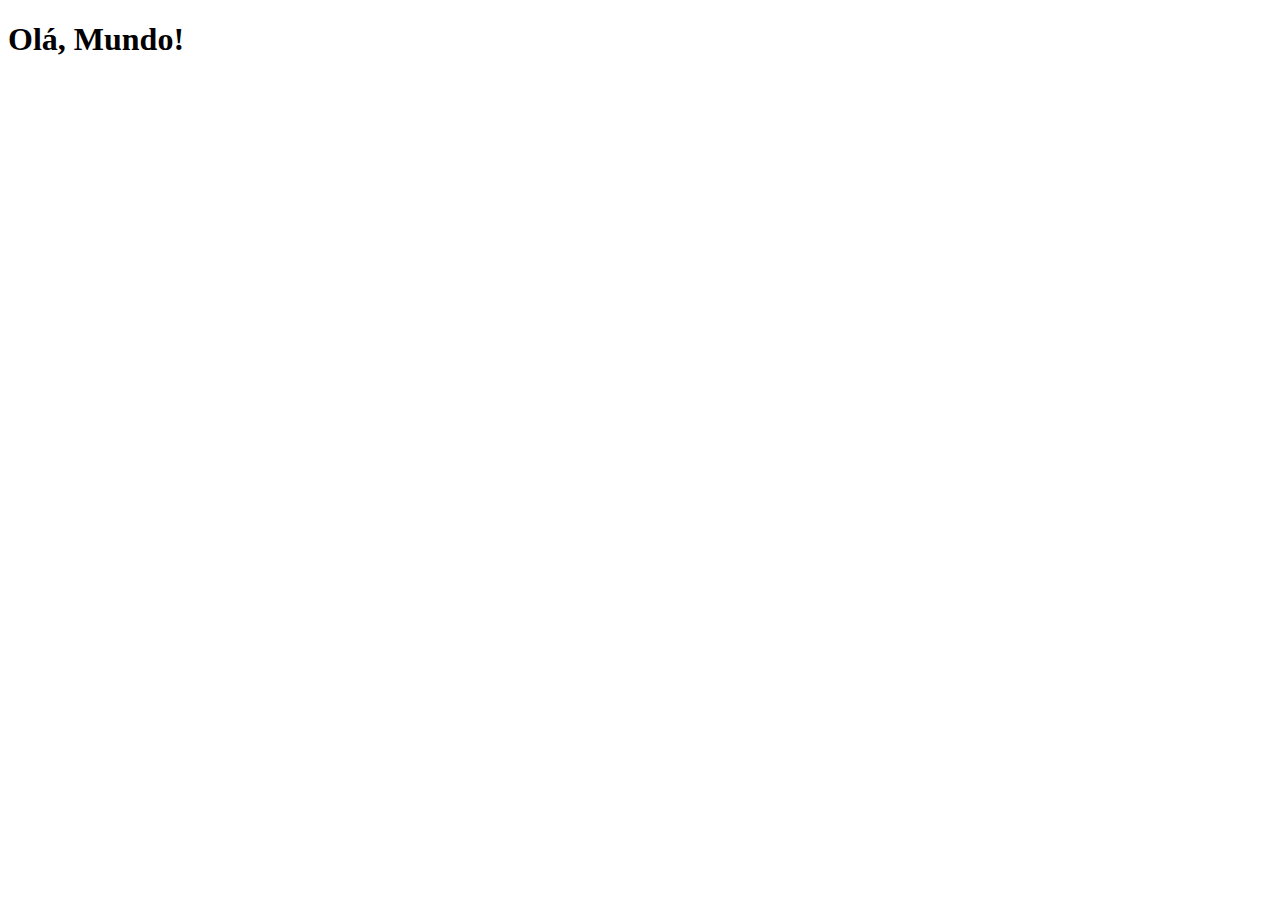
==== index.html @ 4294021a "criei a pagina principal" ====
<!DOCTYPE html>
<html lang="pt-br">
<head>
    <meta charset="UTF-8">
    <meta name="viewport" content="width=device-width, initial-scale=1.0">
    <link rel="shortcut icon" href="favicon.ico" type="image/x-icon">
    <title>Projeto Redes Sociais</title>
</head>
<body>
    <h1>Olá, Mundo!</h1>
</body>
</html>
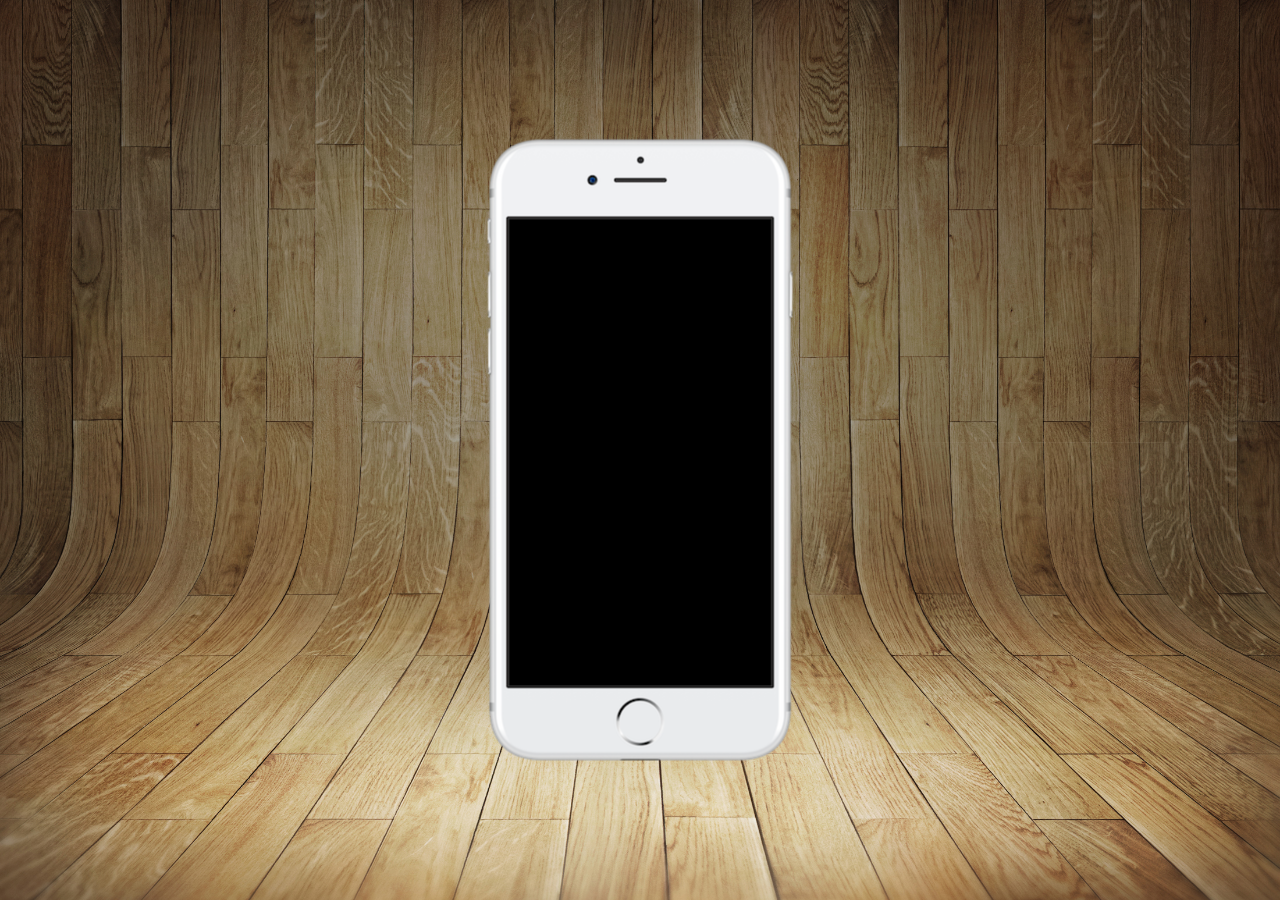
==== commit 17703352: "atualização do projeto" ====
--- a/index.html
+++ b/index.html
@@ -3,10 +3,17 @@
 <head>
     <meta charset="UTF-8">
     <meta name="viewport" content="width=device-width, initial-scale=1.0">
-    <link rel="shortcut icon" href="favicon.ico" type="image/x-icon">
+    <link rel="stylesheet" href="estilos/estilo.css">
     <title>Projeto Redes Sociais</title>
 </head>
 <body>
-    <h1>Olá, Mundo!</h1>
+    <main>
+        <section id="telefone">
+
+        </section>
+        <section id="redes-sociais">
+
+        </section>
+    </main>
 </body>
 </html>--- a/estilos/estilo.css
+++ b/estilos/estilo.css
@@ -0,0 +1,38 @@
+@charset "UTF-8";
+
+* {
+    margin: 0px;
+    padding: 0px;
+    font-family: Arial, Helvetica, sans-serif;
+}
+
+html, body {
+    height: 100vh;
+    width: 100vw;
+    background-color: black;
+}
+
+body {
+    background: url(../imagens/fundo-madeira.jpg) no-repeat top center ;
+    background-size: cover;
+    background-attachment: fixed    ;
+
+}
+
+main {
+    position: relative;
+    height: 100vh;
+}
+
+section#telefone {
+    position: absolute;
+    top: 50%;
+    left: 50%;
+    transform: translate(-50%, -50%);
+
+    height: 627px;
+    width: 311px;
+
+    background: url(../imagens/frame-iphone.png) no-repeat;
+}
+
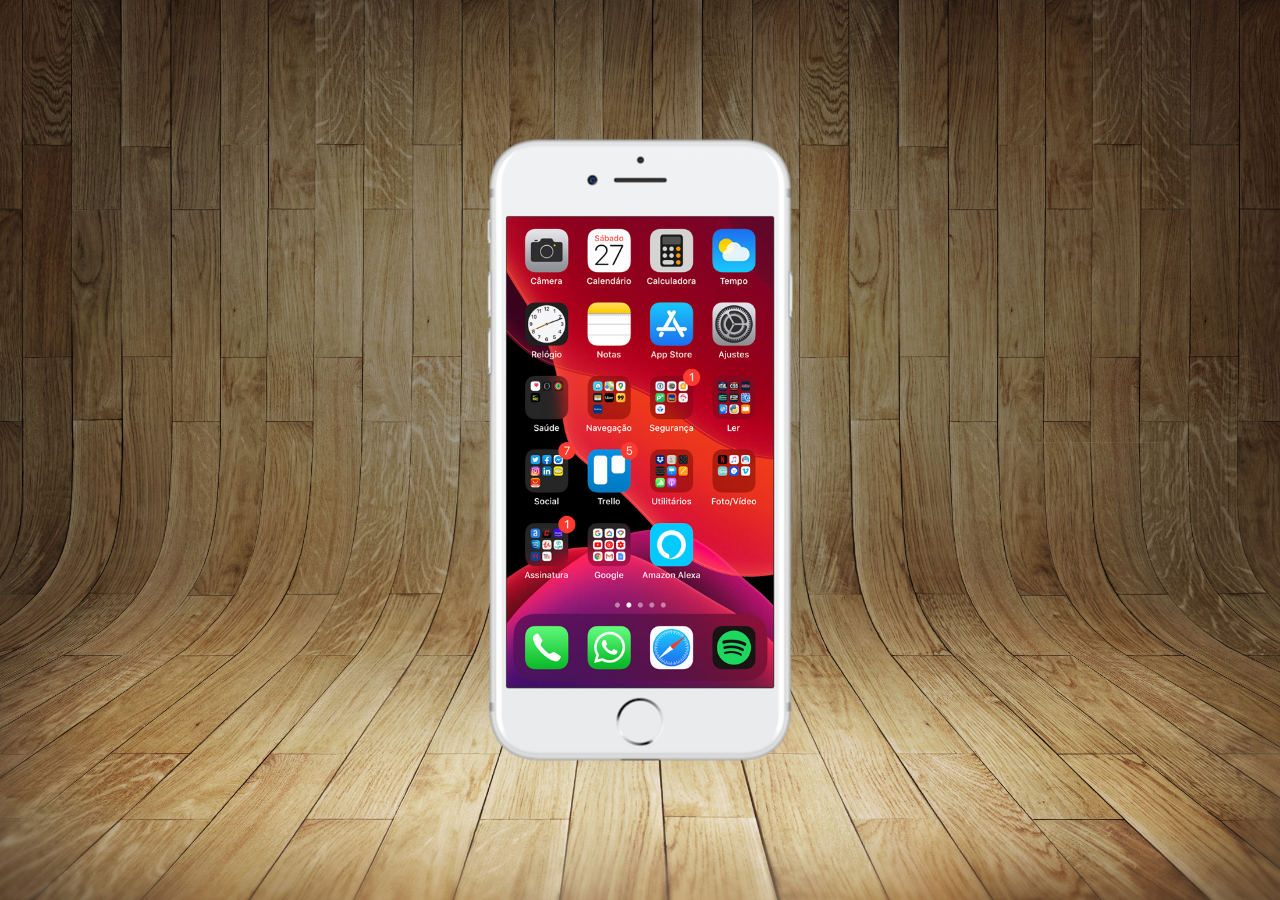
==== commit b4c94ac4: "criei a tela home" ====
--- a/index.html
+++ b/index.html
@@ -9,7 +9,7 @@
 <body>
     <main>
         <section id="telefone">
-
+            <iframe src="home.html" name="tela" id="tela" frameborder="0"></iframe>
         </section>
         <section id="redes-sociais">
 
--- a/estilos/estilo.css
+++ b/estilos/estilo.css
@@ -15,7 +15,7 @@
 body {
     background: url(../imagens/fundo-madeira.jpg) no-repeat top center ;
     background-size: cover;
-    background-attachment: fixed    ;
+    background-attachment: fixed;
 
 }
 
@@ -36,3 +36,11 @@
     background: url(../imagens/frame-iphone.png) no-repeat;
 }
 
+iframe#tela {
+    position: relative;
+    top: 80px;
+    left: 22px;
+    width: 267px;
+    height: 471px
+}
+
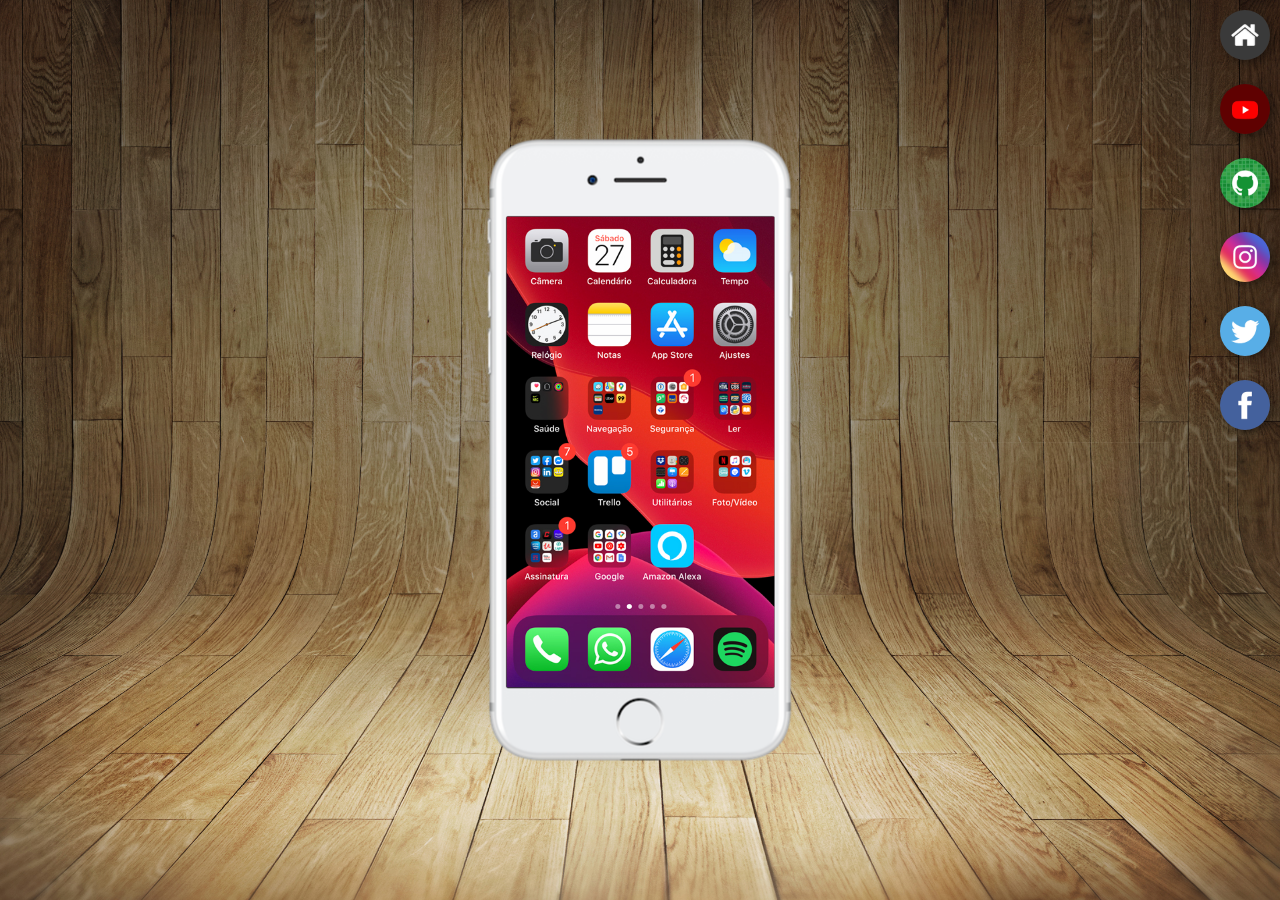
==== commit 472145d7: "fazendo botões funcionarem" ====
--- a/index.html
+++ b/index.html
@@ -12,6 +12,12 @@
             <iframe src="home.html" name="tela" id="tela" frameborder="0"></iframe>
         </section>
         <section id="redes-sociais">
+            <a href="home.html" target="tela"><img src="imagens/logo-home.jpg" alt="Home"></a><br>
+            <a href="youtube.html" target="tela"><img src="imagens/logo-youtube.jpg" alt="Youtube"></a><br>
+            <a href="github.html" target="tela"><img src="imagens/logo-github.jpg" alt="GitHub"></a><br>
+            <a href="instagram.html" target="tela"><img src="imagens/logo-instagram.jpg" alt=""></a><br>
+            <a href="twitter.html" target="tela"><img src="imagens/logo-twitter.jpg" alt="Twitter"></a><br>
+            <a href="facebook.html" target="tela"><img src="imagens/logo-facebook.jpg" alt="Facebook"></a>
 
         </section>
     </main>
--- a/estilos/estilo.css
+++ b/estilos/estilo.css
@@ -40,7 +40,25 @@
     position: relative;
     top: 80px;
     left: 22px;
-    width: 267px;
+    width: 268px;
     height: 471px
 }
 
+section#redes-sociais {
+    text-align: right;
+}
+
+section#redes-sociais img {
+    width: 50px;
+    margin: 10px;
+    border-radius: 50%;
+    box-sizing: border-box;
+    box-shadow: 3px 3px 8px rgba(0, 0, 0, 0.400);
+}
+
+section#redes-sociais img:hover {
+    border: 3px solid rgba(255, 255, 255, 0.438);
+    transform: translate(-3px, -3px);
+    transition: transform .3s, border 1s;
+}
+
